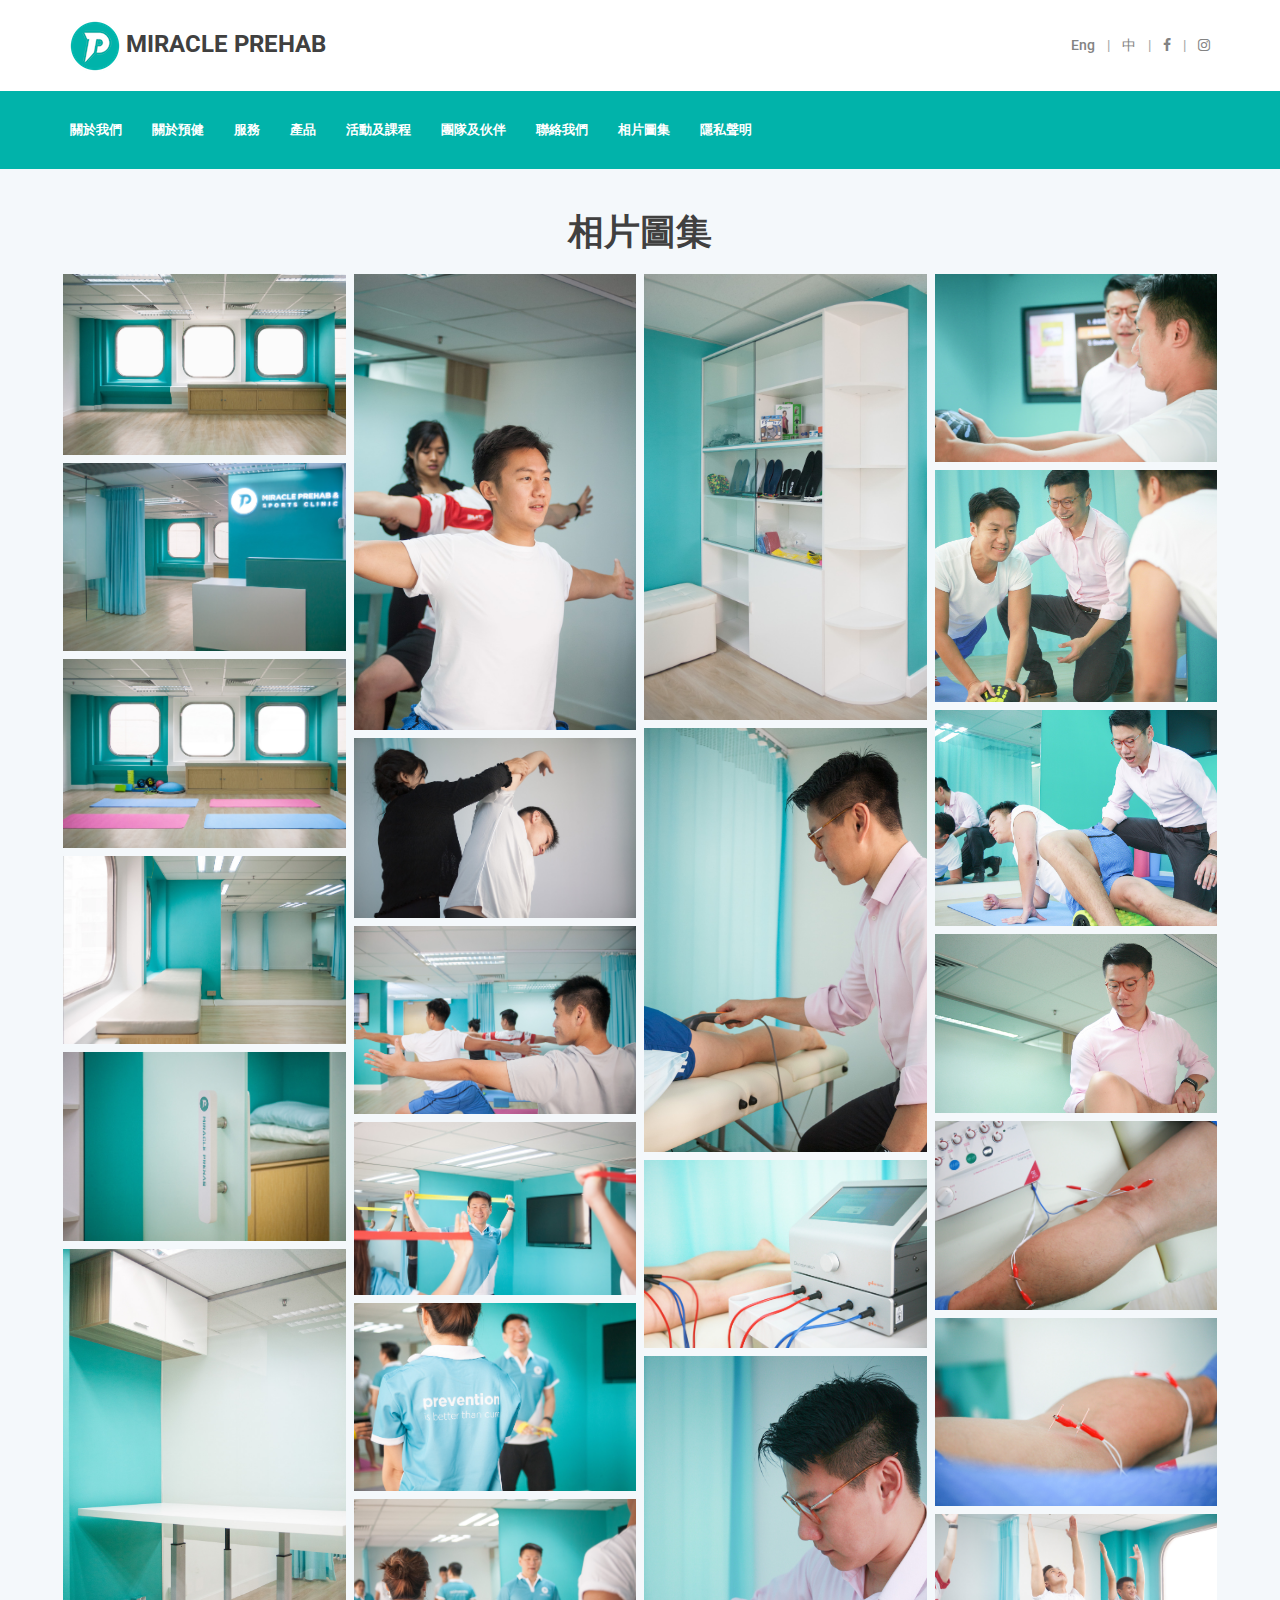
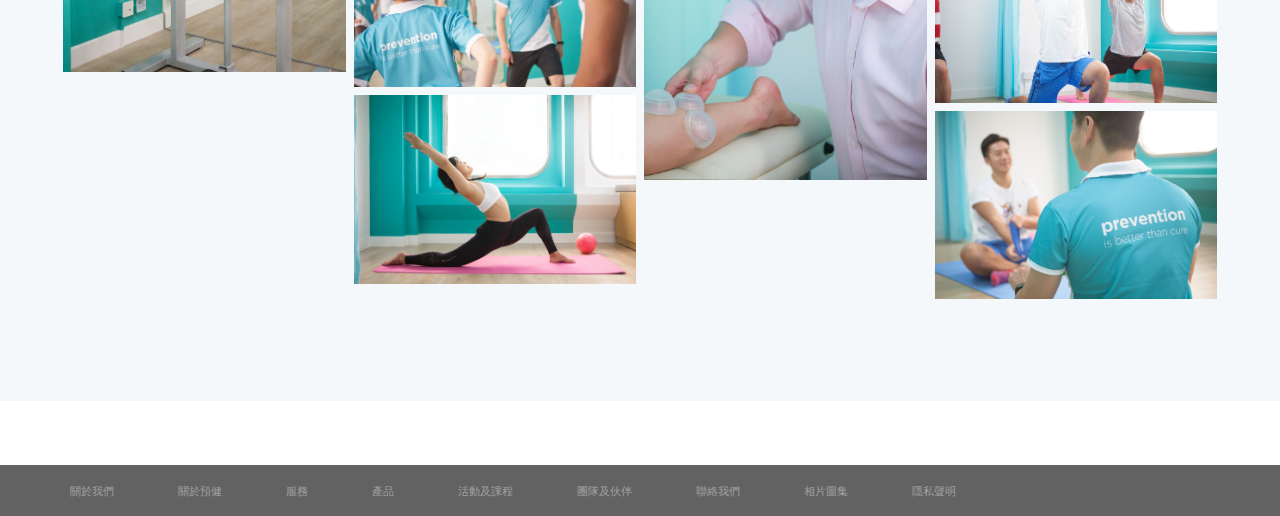
==== gallery_ch.html @ 05ab6ad6 "commit" ====
<!DOCTYPE html>
<html lang="en">
<head>
<title>Miracle Prehab</title>
<meta charset="utf-8">
<meta http-equiv="X-UA-Compatible" content="IE=edge">
<meta name="description" content="Health medical template project">
<meta name="viewport" content="width=device-width, initial-scale=1">
<link rel="stylesheet" type="text/css" href="styles/bootstrap4/bootstrap.min.css">
<link href="plugins/font-awesome-4.7.0/css/font-awesome.min.css" rel="stylesheet" type="text/css">
<link rel="stylesheet" type="text/css" href="plugins/OwlCarousel2-2.2.1/owl.carousel.css">
<link rel="stylesheet" type="text/css" href="plugins/OwlCarousel2-2.2.1/owl.theme.default.css">
<link rel="stylesheet" type="text/css" href="plugins/OwlCarousel2-2.2.1/animate.css">
<link rel="stylesheet" type="text/css" href="styles/gallery_styles.css?v=1">
<link rel="stylesheet" type="text/css" href="styles/responsive.css">
<style>

.gallery-row {
  display: -ms-flexbox; /* IE10 */
  display: flex;
  -ms-flex-wrap: wrap; /* IE10 */
  flex-wrap: wrap;
  padding: 0 4px;
}

/* Create four equal columns that sits next to each other */
.column {
  -ms-flex: 25%; /* IE10 */
  flex: 25%;
  max-width: 25%;
  padding: 0 4px;
}

.column img {
  margin-top: 8px;
  vertical-align: middle;
  width: 100%;
}

/* Responsive layout - makes a two column-layout instead of four columns */
@media screen and (max-width: 800px) {
  .column {
    -ms-flex: 50%;
    flex: 50%;
    max-width: 50%;
  }
}

/* Responsive layout - makes the two columns stack on top of each other instead of next to each other */
@media screen and (max-width: 600px) {
  .column {
    -ms-flex: 100%;
    flex: 100%;
    max-width: 100%;
  }
}
</style>
</head>
<body>

<div class="super_container">

    <!-- Menu -->

    <div class="menu trans_500">
        <div class="menu_content d-flex flex-column align-items-center justify-content-center text-center">
            <div class="menu_close_container"><div class="menu_close"></div></div>
            <!-- <form action="#" class="menu_search_form">
                <input type="text" class="menu_search_input" placeholder="Search" required="required">
                <button class="menu_search_button"><i class="fa fa-search" aria-hidden="true"></i></button>
            </form> -->
            <ul>
                <li class="menu_item"><a href="index_ch.html#aboutus">關於我們</a></li>
                <li class="menu_item"><a href="index_ch.html#aboutprehab">關於預健</a></li>
                <li class="menu_item"><a href="index_ch.html#services">服務</a></li>
                <li class="menu_item"><a href="index_ch.html#products">產品</a></li>
                <li class="menu_item"><a href="index_ch.html#activities">活動及課程</a></li>
                <li class="menu_item"><a href="index_ch.html#professional">團隊及伙伴</a></li>
                <li class="menu_item"><a href="index_ch.html#contactus">聯絡我們</a></li>
                <li class="menu_item"><a href="#">相片圖集</a></li>
                <li class="menu_item"><a href="privacy_ch.html">隱私聲明</a></li>
                <li class="menu_item"><a href="index_en.html">Eng</a> ｜ <a href="index_ch.html">中</a></li>
            </ul>
        </div>
        <div class="menu_social">
            <ul>
                <li><a href="#"><i class="fa fa-facebook" aria-hidden="true" style="font-size:32px"></i></a></li>
                <li><a href="#"><i class="fa fa-instagram" aria-hidden="true" style="font-size:32px"></i></a></li>
            </ul>
        </div>
    </div>
    
    <!-- Home -->

    <div class="home" id="aboutus">
        <!-- Header -->
        <header class="header" id="header">
            <div>
                <div class="header_top">
                    <div class="container">
                        <div class="row">
                            <div class="col">
                                <div class="header_top_content d-flex flex-row align-items-center justify-content-start">
                                    <div class="logo">
                                        <a href="#"><img src="images/fb_logo_100.png"> Miracle Prehab</a>   
                                    </div>
                                    <div class="header_top_extra d-flex flex-row align-items-center justify-content-start ml-auto">
                                        <div class="header_top_nav">
                                            <ul class="d-flex flex-row align-items-center justify-content-start">
                                                <li><a href="index_en.html">Eng</a></li>
                                                <li><a href="index_ch.html">中</a></li>
                                                <li><a href="https://www.facebook.com/miracleprehab/"><i class="fa fa-facebook" aria-hidden="true"></i></a></li>
                                                <li><a href="https://instagram.com/prehabmiracle"><i class="fa fa-instagram" aria-hidden="true"></i></a></li>
                                            </ul>
                                        </div>
                                    </div>
                                    <div class="hamburger ml-auto"><i class="fa fa-bars" aria-hidden="true"></i></div>
                                </div>
                            </div>
                        </div>
                    </div>
                </div>
                <div class="header_nav" id="header_nav_pin">
                    <div class="header_nav_inner">
                        <div class="header_nav_container">
                            <div class="container">
                                <div class="row">
                                    <div class="col">
                                        <div class="header_nav_content d-flex flex-row align-items-center justify-content-start">
                                            <nav class="main_nav">
                                                <ul class="d-flex flex-row align-items-center justify-content-start">
                                                    <!-- <li class="active"><a href="index.html">Home</a></li> -->
                                                    <li><a href="index_ch.html#aboutus">關於我們</a></li>
                                                    <li><a href="index_ch.html#aboutprehab">關於預健</a></li>
                                                    <li><a href="index_ch.html#services">服務</a></li>
                                                    <li><a href="index_ch.html#products">產品</a></li>
                                                    <li><a href="index_ch.html#activities">活動及課程</a></li>
                                                    <li><a href="index_ch.html#professional">團隊及伙伴</a></li>
                                                    <li><a href="index_ch.html#contactus">聯絡我們</a></li>
                                                    <li><a href="#">相片圖集</a></li>
                                                    <li><a href="privacy_ch.html">隱私聲明</a></li>
                                                </ul>
                                            </nav>
                                        </div>
                                    </div>
                                </div>
                            </div>
                        </div>
                    </div>
                </div>  
            </div>
        </header>

    </div>


    <div class="services" id="aboutprehab">
        <div class="container">
            <div class="row" >
                <div class="col text-center">
                    <div class="section_title" style="padding-bottom:20px">相片圖集</div>
                </div>
                <!-- Photo Grid -->
                <div class="gallery-row"> 
                  <div class="column">
                    <a href="gallery/IMG_9003.jpg"><img src="gallery/IMG_9003.jpg" style="width:100%"></a>
                    <a href="gallery/IMG_9020-2.jpg"><img src="gallery/IMG_9020-2.jpg" style="width:100%"></a>
                    <a href="gallery/IMG_9047.jpg"><img src="gallery/IMG_9047.jpg" style="width:100%"></a>
                    <a href="gallery/IMG_9049.jpg"><img src="gallery/IMG_9049.jpg" style="width:100%"></a>
                    <a href="gallery/IMG_9056.jpg"><img src="gallery/IMG_9056.jpg" style="width:100%"></a>
                    <a href="gallery/IMG_9066.jpg"><img src="gallery/IMG_9066.jpg" style="width:100%"></a>
                  </div>
                  <div class="column">
                    <a href="gallery/IMG_9289.jpg"><img src="gallery/IMG_9289.jpg" style="width:100%"></a>
                    <a href="gallery/IMG_9294.jpg"><img src="gallery/IMG_9294.jpg" style="width:100%"></a>
                    <a href="gallery/IMG_9312.jpg"><img src="gallery/IMG_9312.jpg" style="width:100%"></a>
                    <a href="gallery/IMG_9358.jpg"><img src="gallery/IMG_9358.jpg" style="width:100%"></a>
                    <a href="gallery/IMG_9380.jpg"><img src="gallery/IMG_9380.jpg" style="width:100%"></a>
                    <a href="gallery/IMG_9408.jpg"><img src="gallery/IMG_9408.jpg" style="width:100%"></a>
                    <a href="gallery/IMG_9434.jpg"><img src="gallery/IMG_9434.jpg" style="width:100%"></a>
                  </div>  
                  <div class="column">
                    <a href="gallery/IMG_9462.jpg"><img src="gallery/IMG_9462.jpg" style="width:100%"></a>
                    <a href="gallery/IMG_9470.jpg"><img src="gallery/IMG_9470.jpg" style="width:100%"></a>
                    <a href="gallery/IMG_9478.jpg"><img src="gallery/IMG_9478.jpg" style="width:100%"></a>
                    <a href="gallery/IMG_9485.jpg"><img src="gallery/IMG_9485.jpg" style="width:100%"></a>
                  </div>
                  <div class="column">
                    <a href="gallery/IMG_9532.jpg"><img src="gallery/IMG_9532.jpg" style="width:100%"></a>
                    <a href="gallery/IMG_9551.jpg"><img src="gallery/IMG_9551.jpg" style="width:100%"></a>
                    <a href="gallery/IMG_9561.jpg"><img src="gallery/IMG_9561.jpg" style="width:100%"></a>
                    <a href="gallery/IMG_9588.jpg"><img src="gallery/IMG_9588.jpg" style="width:100%"></a>
                    <a href="gallery/IMG_9514.jpg"><img src="gallery/IMG_9514.jpg" style="width:100%"></a>
                    <a href="gallery/IMG_9519.jpg"><img src="gallery/IMG_9519.jpg" style="width:100%"></a>
                    <a href="gallery/IMG_9280-2.jpg"><img src="gallery/IMG_9280-2.jpg" style="width:100%"></a>
                    <a href="gallery/IMG_9425.jpg"><img src="gallery/IMG_9425.jpg" style="width:100%"></a>
                  </div>
                </div>
            </div>
        </div>
    </div>
   

    <!-- Footer -->

    <footer class="footer" id="contactus">

        <div class="footer_bar">
            <div class="container">
                <div class="row">
                    <div class="col">
                        <div class="footer_bar_content d-flex flex-sm-row flex-column align-items-lg-center align-items-start justify-content-start">
                            <nav class="footer_nav">
                                <ul class="d-flex flex-lg-row flex-column align-items-lg-center align-items-start justify-content-start">
                                    <li><a href="index_ch.html#aboutus">關於我們</a></li>
                                    <li><a href="index_ch.html#aboutprehab">關於預健</a></li>
                                    <li><a href="index_ch.html#services">服務</a></li>
                                    <li><a href="index_ch.html#products">產品</a></li>
                                    <li><a href="index_ch.html#activities">活動及課程</a></li>
                                    <li><a href="index_ch.html#professional">團隊及伙伴</a></li>
                                    <li><a href="index_ch.html#contactus">聯絡我們</a></li>
                                    <li><a href="#">相片圖集</a></li>
                                    <li><a href="privacy_ch.html">隱私聲明</a></li>
                                </ul>
                            </nav>
                        </div>
                    </div>
                </div>
            </div>
        </div>
    </footer>

</div>

<script src="js/jquery-3.3.1.min.js"></script>
<script src="styles/bootstrap4/popper.js"></script>
<script src="styles/bootstrap4/bootstrap.min.js"></script>
<script src="plugins/OwlCarousel2-2.2.1/owl.carousel.js"></script>
<script src="plugins/easing/easing.js"></script>
<script src="plugins/parallax-js-master/parallax.min.js"></script>
<script src="js/custom.js"></script>
</body>
</html>
---- styles/gallery_styles.css ----
@charset "utf-8";
/* CSS Document */

/******************************

[Table of Contents]

1. Fonts
2. Body and some general stuff
3. Header
4. Menu
5. Home
6. Info Boxes
7. Call To Action
8. Services
9. Departments
10. FAQ
11. Latest News
12. Footer


******************************/

/***********
1. Fonts
***********/

@import url('https://fonts.googleapis.com/css?family=Roboto:300,300i,400,400i,500,500i,600,600i,700,700i,800,900');

/*********************************
2. Body and some general stuff
*********************************/

*
{
	margin: 0;
	padding: 0;
	-webkit-font-smoothing: antialiased;
	-webkit-text-shadow: rgba(0,0,0,.01) 0 0 1px;
	text-shadow: rgba(0,0,0,.01) 0 0 1px;
}
body
{
	font-family: 'Roboto', sans-serif;
	font-size: 14px;
	font-weight: 400;
	background: #FFFFFF;
	color: #a5a5a5;
}
div
{
	display: block;
/*	position: relative;*/
	-webkit-box-sizing: border-box;
    -moz-box-sizing: border-box;
    box-sizing: border-box;
}
ul
{
	list-style: none;
	margin-bottom: 0px;
}
p
{
	font-family: 'Roboto', sans-serif;
	font-size: 14px;
	line-height: 2;
	font-weight: 400;
	color: #929191;
	-webkit-font-smoothing: antialiased;
	-webkit-text-shadow: rgba(0,0,0,.01) 0 0 1px;
	text-shadow: rgba(0,0,0,.01) 0 0 1px;
}
p a
{
	display: inline;
	position: relative;
	color: inherit;
	border-bottom: solid 1px #ffa07f;
	-webkit-transition: all 200ms ease;
	-moz-transition: all 200ms ease;
	-ms-transition: all 200ms ease;
	-o-transition: all 200ms ease;
	transition: all 200ms ease;
}
p:last-of-type
{
	margin-bottom: 0;
}
a, a:hover, a:visited, a:active, a:link
{
	text-decoration: none;
	-webkit-font-smoothing: antialiased;
	-webkit-text-shadow: rgba(0,0,0,.01) 0 0 1px;
	text-shadow: rgba(0,0,0,.01) 0 0 1px;
}
p a:active
{
	position: relative;
	color: #FF6347;
}
p a:hover
{
	color: #FFFFFF;
	background: #ffa07f;
}
p a:hover::after
{
	opacity: 0.2;
}
::selection
{
	background: #01b3aa;
	color: #FFFFFF;
}
p::selection
{
	
}
h1{font-size: 48px;}
h2{font-size: 36px;}
h3{font-size: 24px;}
h4{font-size: 18px;}
h5{font-size: 14px;}
h1, h2, h3, h4, h5, h6
{
	font-family: 'Roboto', sans-serif;
	-webkit-font-smoothing: antialiased;
	-webkit-text-shadow: rgba(0,0,0,.01) 0 0 1px;
	text-shadow: rgba(0,0,0,.01) 0 0 1px;
}
h1::selection, 
h2::selection, 
h3::selection, 
h4::selection, 
h5::selection, 
h6::selection
{
	
}
.form-control
{
	color: #db5246;
}
section
{
	display: block;
	position: relative;
	box-sizing: border-box;
}
.clear
{
	clear: both;
}
.clearfix::before, .clearfix::after
{
	content: "";
	display: table;
}
.clearfix::after
{
	clear: both;
}
.clearfix
{
	zoom: 1;
}
.float_left
{
	float: left;
}
.float_right
{
	float: right;
}
.trans_200
{
	-webkit-transition: all 200ms ease;
	-moz-transition: all 200ms ease;
	-ms-transition: all 200ms ease;
	-o-transition: all 200ms ease;
	transition: all 200ms ease;
}
.trans_300
{
	-webkit-transition: all 300ms ease;
	-moz-transition: all 300ms ease;
	-ms-transition: all 300ms ease;
	-o-transition: all 300ms ease;
	transition: all 300ms ease;
}
.trans_400
{
	-webkit-transition: all 400ms ease;
	-moz-transition: all 400ms ease;
	-ms-transition: all 400ms ease;
	-o-transition: all 400ms ease;
	transition: all 400ms ease;
}
.trans_500
{
	-webkit-transition: all 500ms ease;
	-moz-transition: all 500ms ease;
	-ms-transition: all 500ms ease;
	-o-transition: all 500ms ease;
	transition: all 500ms ease;
}
.fill_height
{
	height: 100%;
}
.super_container
{
	width: 100%;
	overflow: hidden;
}
.prlx_parent
{
	overflow: hidden;
}
.prlx
{
	height: 130% !important;
}
.parallax-window
{
    min-height: 400px;
    background: transparent;
}
.parallax_background
{
	position: absolute;
	top: 0;
	left: 0;
	width: 100%;
	height: 100%;
}
.background_image
{
	position: absolute;
	top: 0;
	left: 0;
	width: 100%;
	height: 100%;
	background-repeat: no-repeat;
	background-size: cover;
	background-position: center center;
}
.nopadding
{
	padding: 0px !important;
}
.button
{
	width: 137px;
	height: 54px;
	background: #01b3aa;
	overflow: hidden;
}
.button a
{
	display: block;
	position: relative;
	width: 100%;
	height: 100%;
	text-align: center;
}
.button a span
{
	font-size: 11px;
	font-weight: 500;
	color: #FFFFFF;
	line-height: 54px;
	letter-spacing: 0.2em;
	text-transform: uppercase;
	white-space: nowrap;
	-webkit-transition: all 400ms ease;
	-moz-transition: all 400ms ease;
	-ms-transition: all 400ms ease;
	-o-transition: all 400ms ease;
	transition: all 400ms ease;
}
.button a span:first-child
{
	position: absolute;
	top: 50%;
	left: 50%;
	-webkit-transform: translate(-50%, -50%);
	-moz-transform: translate(-50%, -50%);
	-ms-transform: translate(-50%, -50%);
	-o-transform: translate(-50%, -50%);
	transform: translate(-50%, -50%);
}
.button a span:last-child
{
	position: absolute;
	left: 50%;
	-webkit-transform: translateX(-50%);
	-moz-transform: translateX(-50%);
	-ms-transform: translateX(-50%);
	-o-transform: translateX(-50%);
	transform: translateX(-50%);
	top: 100%;
	font-size: 9px;
	opacity: 0;
}
.button:hover a span:first-child
{
	top: -10%;
	font-size: 9px;
	opacity: 0;
}
.button:hover a span:last-child
{
	top: 50%;
	-webkit-transform: translate(-50%, -50%);
	-moz-transform: translate(-50%, -50%);
	-ms-transform: translate(-50%, -50%);
	-o-transform: translate(-50%, -50%);
	transform: translate(-50%, -50%);
	font-size: 11px;
	opacity: 1;
}
.section_title
{
	font-size: 36px;
	font-weight: 600;
	color: #404040;
	line-height: 0.75;
}
.section_subtitle
{
	font-size: 18px;
	font-weight: 600;
	color: #838383;
	/*line-height: 0.75;*/
	/*letter-spacing: 0.2em;*/
	/*text-transform: uppercase;*/
	margin-top: 23px;
}

/*********************************
3. Header
*********************************/

.header
{
	position: absolute;
	top: 0;
	left: 0;
	width: 100%;
	background: #FFFFFF;
	z-index: 100;
}
.header.scrolled
{
	position: fixed;
	top: -91px;
	left: 0;
}
.header_top
{
	width: 100%;
	z-index: 2;
}
.header_top_content
{
	height: 91px;
	-webkit-transition: all 200ms ease;
	-moz-transition: all 200ms ease;
	-ms-transition: all 200ms ease;
	-o-transition: all 200ms ease;
	transition: all 200ms ease;
}
.logo a
{
	line-height: 0.75;
	color: #404040;
	font-size: 24px;
	font-weight: 700;
	text-transform: uppercase;
}
.logo a span
{
	position: relative;
	font-size: 36px;
	color: #01b3aa;
	line-height: 0.75;
	vertical-align: text-top;
}
.header_top_nav ul li
{
	position: relative;
}
.header_top_nav ul li:not(:last-child)::after
{
	content: '|';
	margin-left: 12px;
	margin-right: 12px;
}
.header_top_nav ul li a
{
	font-size: 14px;
	font-weight: 500;
	color: #838383;
	-webkit-transition: all 200ms ease;
	-moz-transition: all 200ms ease;
	-ms-transition: all 200ms ease;
	-o-transition: all 200ms ease;
	transition: all 200ms ease;
}
.header_top_nav ul li a:hover
{
	color: #01b3aa;
}
.header_top_phone
{
	margin-left: 44px;
}
.header_top_phone i
{
	font-size: 22px;
	color: #01b3aa;
	vertical-align: middle;
	transform: translateY(-1px);
}
.header_top_phone span
{
	font-size: 16px;
	font-weight: 600;
	color: #404040;
	margin-left: 3px;
	vertical-align: middle;
}
.hamburger
{
	display: none;
	cursor: pointer;
}
.hamburger i
{
	font-size: 18px;
	color: #4c4c4c;
	-webkit-transition: all 200ms ease;
	-moz-transition: all 200ms ease;
	-ms-transition: all 200ms ease;
	-o-transition: all 200ms ease;
	transition: all 200ms ease;
}
.hamburger i:hover
{
	color: #329fec;
}
.header_nav
{
	z-index: 2;
}
.header_nav_inner
{
	width: 100%;
}
.header_nav_container
{
	z-index: 1;
	background: #01b3aa; /*01b3aa;*/
}
.header_nav_content
{
	height: 78px;
}
.main_nav
{
	height: 100%;
}
.main_nav ul
{
	height: 100%;
}
.main_nav ul li
{
	position: relative;
}
.main_nav ul li:not(:last-child)
{
	margin-right: 30px;
}
.main_nav ul li a
{
	display: block;
	position: relative;
	height: 100%;
	font-size: 13px;
	font-weight: 600;
	color: #FFFFFF;
	z-index: 1;
	text-transform: uppercase;
	-webkit-transition: all 200ms ease;
	-moz-transition: all 200ms ease;
	-ms-transition: all 200ms ease;
	-o-transition: all 200ms ease;
	transition: all 200ms ease;
}
.main_nav ul li a:hover,
.main_nav ul li.active a
{
	color: rgba(255,255,255,0.75);
}
.search_content
{
	height: 60px;
}
.search_container_form
{
	position: relative;
	width: 337px;
}
.search_container_input
{
	width: 100%;
	height: 37px;
	border: none;
	outline: none;
	padding-left: 20px;
}
.search_container_input::-webkit-input-placeholder
{
	font-size: 12px !important;
	font-weight: 400 !important;
	font-style: italic;
	color: #ababab !important;
}
.search_container_input:-moz-placeholder
{
	font-size: 12px !important;
	font-weight: 400 !important;
	font-style: italic;
	color: #ababab !important;
}
.search_container_input::-moz-placeholder
{
	font-size: 12px !important;
	font-weight: 400 !important;
	font-style: italic;
	color: #ababab !important;
} 
.search_container_input:-ms-input-placeholder
{ 
	font-size: 12px !important;
	font-weight: 400 !important;
	font-style: italic;
	color: #ababab !important;
}
.search_container_input::input-placeholder
{
	font-size: 12px !important;
	font-weight: 400 !important;
	font-style: italic;
	color: #ababab !important;
}
.search_container_button
{
	position: absolute;
	top: 0;
	right: 0;
	width: 37px;
	height: 37px;
	border: none;
	outline: none;
	cursor: pointer;
	background: #FFFFFF;
}
.header_search
{
	display: inline-block;
	vertical-align: middle;
	padding: 10px;
	cursor: pointer;
}
.header_search i
{
	color: #4c4c4c;
	-webkit-transition: all 200ms ease;
	-moz-transition: all 200ms ease;
	-ms-transition: all 200ms ease;
	-o-transition: all 200ms ease;
	transition: all 200ms ease;
}
.header_search:hover i
{
	color: #329fec;
}

/*********************************
4. Menu
*********************************/

.menu
{
	position: fixed;
	width: 100vw;
	height: 100vh;
	background-color: #01b3aa;
	z-index: 101;
	opacity: 0;
	visibility: hidden;
}
.menu.active
{
	opacity: 0.98;
	visibility: visible;
}
.menu_content
{
	width: 100%;
	height: 100%;
}
.menu_content ul
{
	margin-top: 40px;
}
.menu_item
{
	position: relative;
	margin-bottom: 3px;
}
.menu_item:last-child
{
	margin-bottom: 0px;
}
.menu_item a
{
	display: inline-block;
	position: relative;
	font-size: 36px;
	color: #FFFFFF;
	font-weight: 600;
}
.menu_item a::after
{
	display: block;
	position: absolute;
	/*top: 52%;*/
	left: 0;
	width: 0;
	height: 4px;
	background: #FFFFFF;
	letter-spacing: 2px;
	content: '';
	z-index: 10;
	pointer-events: none;
	-webkit-transition: all 200ms ease;
	-moz-transition: all 200ms ease;
	-ms-transition: all 200ms ease;
	-o-transition: all 200ms ease;
	transition: all 400ms ease;
}
.menu_item:hover a::after
{
	width: 100%;
}
.menu_close_container
{
	position: absolute;
	top: 94px;
	right: 122px;
	width: 21px;
	height: 21px;
	cursor: pointer;
	-webkit-transform: rotate(45deg);
	-moz-transform: rotate(45deg);
	-ms-transform: rotate(45deg);
	-o-transform: rotate(45deg);
	transform: rotate(45deg);
}
.menu_close
{
	top: 9px;
	width: 21px;
	height: 3px;
	background: #FFFFFF;
	-webkit-transition: all 200ms ease;
	-moz-transition: all 200ms ease;
	-ms-transition: all 200ms ease;
	-o-transition: all 200ms ease;
	transition: all 200ms ease;
}
.menu_close::after
{
	display: block;
	position: absolute;
	top: -9px;
	left: 9px;
	content: '';
	width: 3px;
	height: 21px;
	background: #FFFFFF;
	-webkit-transition: all 200ms ease;
	-moz-transition: all 200ms ease;
	-ms-transition: all 200ms ease;
	-o-transition: all 200ms ease;
	transition: all 200ms ease;
}
.menu_close_container:hover .menu_close,
.menu_close_container:hover .menu_close::after
{
	background: rgba(255,255,255,0.7);
}
.menu_search_form
{
	position: relative;
	width: 300px;
}
.menu_search_input
{
	width: 100%;
	height: 40px;
	background: rgba(255,255,255,0.9);
	border: none;
	outline: none;
	padding-left: 20px;
}
.menu_search_input::-webkit-input-placeholder
{
	font-size: 12px !important;
	font-weight: 400 !important;
	font-style: italic;
	color: #ababab !important;
}
.menu_search_input:-moz-placeholder
{
	font-size: 12px !important;
	font-weight: 400 !important;
	font-style: italic;
	color: #ababab !important;
}
.menu_search_input::-moz-placeholder
{
	font-size: 12px !important;
	font-weight: 400 !important;
	font-style: italic;
	color: #ababab !important;
} 
.menu_search_input:-ms-input-placeholder
{ 
	font-size: 12px !important;
	font-weight: 400 !important;
	font-style: italic;
	color: #ababab !important;
}
.menu_search_input::input-placeholder
{
	font-size: 12px !important;
	font-weight: 400 !important;
	font-style: italic;
	color: #ababab !important;
}
.menu_search_button
{
	position: absolute;
	top: 0;
	right: 0;
	width: 40px;
	height: 40px;
	background: transparent;
	border: none;
	outline: none;
}
.menu_social
{
	position: absolute;
	left: 50%;
	-webkit-transform: translateX(-50%);
	-moz-transform: translateX(-50%);
	-ms-transform: translateX(-50%);
	-o-transform: translateX(-50%);
	transform: translateX(-50%);
	bottom: 15px;
}
.menu_social ul
{
	display: inline-block;
	margin-left: 25px;
	white-space: nowrap;
}
.menu_social ul li
{
	display: inline-block;
}
.menu_social ul li:not(:last-child)
{
	margin-right: 15px;
}
.menu_social ul li a i
{
	color: rgba(255,255,255,0.7);
	-webkit-transition: all 200ms ease;
	-moz-transition: all 200ms ease;
	-ms-transition: all 200ms ease;
	-o-transition: all 200ms ease;
	transition: all 200ms ease;
	padding: 5px;
}
.menu_social ul li a i:hover
{
	color: rgba(255,255,255,1);
}

/*********************************
5. Home
*********************************/

.home
{
	width: 100%;
	height: 120px;

}
.home_container
{
	position: absolute;
	top: 30%;
	left: 0;
	width: 100%;
	padding-bottom:50px;
}
.home_content
{

}
.home_title
{
	font-size: 60px;
	font-weight: 600;
	color: #FFFFFF;
	max-width: 570px;
	line-height: 1.2;
}
/*.home_text
{
	font-size: 16px;
	font-weight: 600;
	color: #FFFFFF;
	line-height: 1.875;
	max-width: 480px;
	margin-top: 25px;
}*/

.home_text {
font-size: 16px;
font-weight: 600;
color: #FFFFFF;
line-height: 1.875;
max-width: 480px;
background-color: #aaa;
margin-top: 15px;
opacity: 0.8;
padding: 10px;
}

.home_button
{
	margin-top: 36px;
}

/*********************************
6. Info Boxes
*********************************/

.info
{
	width: 100%;
	background: #FFFFFF;
	padding-top: 100px;
	padding-bottom: 100px;
}
.info_box
{
	width: 100%;
	background: #f4f8fb;
}
.info_image
{
	width: 100%;
}
.info_image img
{
	max-width: 100%;
}
.info_content
{
	padding-left: 38px;
	padding-top: 46px;
	padding-right: 20px;
	padding-bottom: 31px;
}
.info_title
{
	font-size: 20px;
	font-weight: 600;
	color: #404040;
}
.info_text
{
	font-size: 14px;
	font-weight: 500;
	color: #838383;
	line-height: 1.95;
	margin-top: 14px;
}
.info_button
{
	margin-top: 26px;
}
.info_form_container
{
	width: 100%;
	background: #e5ecf1;
	height: 100%;
	padding-left: 43px;
	padding-top: 50px;
}
.info_form_title
{
	font-size: 24px;
	font-weight: 600;
	color: #404040;
	line-height: 1.2;
}
.info_form
{
	width: 100%;
	padding-right: 44px;
	margin-top: 43px;
}
.info_form select
{
	margin-bottom: 26px;
}
.info_form input:not(:last-child)
{
	margin-bottom: 23px;
}
.info_input
{
	display: block;
	position: relative;
	width: 100%;
	height: 47px;
	background: #FFFFFF;
	padding-left: 20px;
	border: none;
	outline: none;
}
.info_input::-webkit-input-placeholder
{
	font-size: 12px !important;
	font-weight: 500 !important;
	font-style: italic;
	color: #828282 !important;
}
.info_input:-moz-placeholder
{
	font-size: 12px !important;
	font-weight: 500 !important;
	font-style: italic;
	color: #828282 !important;
}
.info_input::-moz-placeholder
{
	font-size: 12px !important;
	font-weight: 500 !important;
	font-style: italic;
	color: #828282 !important;
} 
.info_input:-ms-input-placeholder
{ 
	font-size: 12px !important;
	font-weight: 500 !important;
	font-style: italic;
	color: #828282 !important;
}
.info_input::input-placeholder
{
	font-size: 12px !important;
	font-weight: 500 !important;
	font-style: italic;
	color: #828282 !important;
}
.info_select
{
	display: block;
	position: relative;
	-webkit-appearance: none;
    -moz-appearance: none;
    -ms-appearance: none;
    -o-appearance: none;
    appearance: none;
    -webkit-box-shadow: 0px 0px 0px rgba(0, 0, 0, 0);
    -webkit-user-select: none;
    background-image: url(../images/down.png);
    background-position: center right;
    background-repeat: no-repeat;
    border: none;
    outline: none;
    font-size: 12px !important;
	font-weight: 500 !important;
	font-style: italic;
	color: #828282 !important;
    cursor: pointer;
}
.info_form_button
{
	width: 100%;
	height: 54px;
	background: #01b3aa;
	border: none;
	outline: none;
	color: #FFFFFF;
	text-transform: uppercase;
	font-size: 11px;
	font-weight: 600;
	letter-spacing: 0.2em;
	margin-top: 4px;
	cursor: pointer;
}

/*********************************
7. Call To Action
*********************************/

.cta
{
	width: 100%;
	padding-top: 97px;
	padding-bottom: 74px;
}
.cta_content
{
	width: 100%;
}
.cta_title
{
	font-size: 30px;
	font-weight: 600;
	color: #FFFFFF;
	line-height: 1.2;
}
.cta_subtitle
{
	font-size: 18px;
	font-weight: 500;
	color: rgba(255,255,255,0.76);
	line-height: 1.5;
	margin-top: 14px;
}
.cta_button
{
	width: 141px;
	margin-top: 7px;
}

/*********************************
8. Services
*********************************/

.services
{
	width: 100%;
	background: #f4f8fb;
	padding-top: 99px;
	padding-bottom: 102px;
}
.icon_boxes_row
{
	margin-top: 50px;
}
.icon_box
{
	margin-bottom: 35px;
}
.icon_box_icon
{
	width: 49px;
	height: 49px;
}
.icon_box_icon img
{
	max-width: 100%;
}
.icon_box_title
{
	font-size: 20px;
	font-weight: 600;
	color: #404040;
	padding-left: 25px;
}
.icon_box_text
{
	font-size: 14px;
	font-weight: 500;
	color: #838383;
	line-height: 2.14;
	margin-top: 21px;
}
.services_button
{
	margin-top: 4px;
}

/*********************************
9. Departments
*********************************/

.departments
{
	width: 100%;
	background: #FFFFFF;
	padding-top: 99px;
	padding-bottom: 52px;
}
.dept_row
{
	margin-top: 100px;
}
.owl-carousel .owl-stage-outer
{
	overflow: visible;
}
.dept_slider_container
{
	overflow: hidden;
    width: calc(100% + 60px);
    left: -30px;
    padding-bottom: 50px;
    padding-left: 30px;
    padding-right: 30px;
}
.dept_item
{
	background: #FFFFFF;
	-webkit-transition: all 200ms ease;
	-moz-transition: all 200ms ease;
	-ms-transition: all 200ms ease;
	-o-transition: all 200ms ease;
	transition: all 200ms ease;
}
.dept_item:hover
{
	box-shadow: 0px 20px 46px rgba(0,0,0,0.1);
	background: #f4f8fb;
}
.dept_image::after
{
	display: block;
	position: absolute;
	top: 0;
	left: 0;
	width: 100%;
	height: 100%;
	content: '';
	background: rgba(0,0,0,0);
	-webkit-transition: all 200ms ease;
	-moz-transition: all 200ms ease;
	-ms-transition: all 200ms ease;
	-o-transition: all 200ms ease;
	transition: all 200ms ease;
}
.dept_item:hover .dept_image::after
{
	background: rgba(0,0,0,0.49);
}
.dept_content
{
	padding-left: 2px;
	padding-top: 21px;
	padding-bottom: 23px;
}
.dept_content::after
{
	display: block;
	position: absolute;
	left: 0;
	bottom: 0;
	width: 100%;
	height: 4px;
	background: #01b3aa;
	content: '';
}
.dept_title
{
	font-size: 20px;
	font-weight: 600;
	color: #404040;
}
.dept_link
{
	margin-top: 4px;
}
.dept_link a
{
	font-size: 12px;
	font-weight: 500;
	color: #838383;
	-webkit-transition: all 200ms ease;
	-moz-transition: all 200ms ease;
	-ms-transition: all 200ms ease;
	-o-transition: all 200ms ease;
	transition: all 200ms ease;
}
.dept_link a:hover
{
	color: #01b3aa;
}
.dept_slider_nav
{
	position: absolute;
	top: calc(50% - 25px);
	-webkit-transform: translateY(-50%);
	-moz-transform: translateY(-50%);
	-ms-transform: translateY(-50%);
	-o-transform: translateY(-50%);
	transform: translateY(-50%);
	right: -106px;
	width: 42px;
	height: 42px;
	background: #01b3aa;
	text-align: center;
	cursor: pointer;
}
.dept_slider_nav i
{
	font-size: 16px;
	color: #FFFFFF;
	line-height: 42px;
}

/*********************************
10. FAQ
*********************************/

.stuff
{
	width: 100%;
	background: #f4f8fb;
	padding-top: 99px;
	padding-bottom: 104px;
}
.faq_title
{
	font-size: 30px;
	font-weight: 600;
	color: #404040;
	/*line-height: 0.75;*/
}
.faq_subtitle
{
	font-size: 18px;
	font-weight: 600;
	color: #838383;
/*	text-transform: uppercase;
	letter-spacing: 0.2em;
	line-height: 0.75;*/
	margin-top: 23px;
}
.elements_accordions_tabs
{
	margin-top: 115px;
}
.elements_accordions
{
	width: 100%;
}
.accordions_tabs
{
	width: 100%;
	background: #FFFFFF;
	margin-top: 100px;
}
.accordions
{
	margin-top: 50px;
}
.accordion_container:not(:last-child)
{
	margin-bottom: 14px;
}
.accordion
{
	height: 49px;
	width: 100%;
	background: #FFFFFF;
	padding-left: 70px;
	cursor: pointer;
	color: #404040;
	font-size: 14px;
	font-weight: 600;
	-webkit-transition: all 200ms ease;
	-moz-transition: all 200ms ease;
	-ms-transition: all 200ms ease;
	-o-transition: all 200ms ease;
	transition: all 200ms ease;
}
.accordion div
{
	max-width: 90%;
	overflow: hidden;
	white-space: nowrap;
}
.accordion::after
{
	display: -webkit-box;
	display: -moz-box;
	display: -ms-flexbox;
	display: -webkit-flex;
	display: flex;
	flex-direction: column;
	justify-content: center;
	align-items: center;
	position: absolute;
	top: 50%;
	-webkit-transform: translateY(-50%);
	-moz-transform: translateY(-50%);
	-ms-transform: translateY(-50%);
	-o-transform: translateY(-50%);
	transform: translateY(-50%);
	left: 0;
	width: 50px;
	height: 100%;
	content: '+';
	background: #01b3aa;
	font-size: 14px;
	color: #FFFFFF;
	font-weight: 500;
	-webkit-transition: all 200ms ease;
	-moz-transition: all 200ms ease;
	-ms-transition: all 200ms ease;
	-o-transition: all 200ms ease;
	transition: all 200ms ease;
}
.accordion.active
{
	background: #01b3aa; /*01b3aa;*/
	color: #FFFFFF;
}
.accordion.active::after
{
	content: '-';
	color: #FFFFFF;
	background: #404040;
}
.accordion_panel
{
	padding-right: 8px;
	max-height: 0px;
	overflow: hidden;
	-webkit-transition: all 500ms ease;
	-moz-transition: all 500ms ease;
	-ms-transition: all 500ms ease;
	-o-transition: all 500ms ease;
	transition: all 500ms ease;
}
.accordion_panel > div
{
	padding-bottom: 11px;
}
.accordion_panel p
{
	font-size: 14px;
	font-weight: 500;
	padding-top: 35px;
	color: #838383;
	line-height: 2.14;
}

/*********************************
11. Latest News
*********************************/

.news_title
{
	font-size: 36px;
	font-weight: 600;
	color: #404040;
	line-height: 0.75;
}
.news_subtitle
{
	font-size: 11px;
	font-weight: 600;
	color: #838383;
	text-transform: uppercase;
	letter-spacing: 0.2em;
	line-height: 0.75;
	margin-top: 23px;
}
.news_container
{
	margin-top: 100px;
}
.latest:not(:last-child)
{
	margin-bottom: 23px;
}
.latest_image
{
	width: 73px;
	height: 73px;
}
.latest_image img
{
	max-width: 100%;
}
.latest_content
{
	padding-left: 25px;
}
.latest_title
{
	margin-top: -3px;
}
.latest_title a
{
	font-size: 16px;
	font-weight: 500;
	color: #404040;
	-webkit-transition: all 200ms ease;
	-moz-transition: all 200ms ease;
	-ms-transition: all 200ms ease;
	-o-transition: all 200ms ease;
	transition: all 200ms ease;
}
.latest_title a:hover
{
	color: #01b3aa;
}
.latest_info
{
	margin-top: 1px;
}
.latest_info ul li
{
	position: relative;
}
.latest_info ul li:not(:last-child)::after
{
	content: '/';
	margin-left: 3px;
	margin-right: 2px;
	font-size: 12px;
	font-weight: 500;
	color: #838383;
}
.latest_info ul li a
{
	font-size: 12px;
	font-weight: 500;
	color: #838383;
	-webkit-transition: all 200ms ease;
	-moz-transition: all 200ms ease;
	-ms-transition: all 200ms ease;
	-o-transition: all 200ms ease;
	transition: all 200ms ease;
}
.latest_info ul li a:hover
{
	color: #01b3aa;
}
.latest_comments
{
	margin-top: 6px;
}
.latest_comments a
{
	font-size: 12px;
	font-weight: 500;
	color: #01b3aa;
}


/*********************************
6. Contact
*********************************/

.contact
{
	width: 100%;
	background: #FFFFFF;
	padding-top: 100px;
	padding-bottom: 42px;
	z-index: 2;
}
.contact_title
{
	font-size: 24px;
	font-weight: 600;
	color: #404040;
	line-height: 0.75;
}
.contact_form_container
{
	margin-top: 31px;
}
.contact_form input:not(:last-child)
{
	margin-bottom: 25px;
}
.contact_input
{
	display: block;
	width: 100%;
	height: 51px;
	background: #e5ecf1;
	border: none;
	outline: none;
	border-left: solid 3px transparent;
	padding-left: 35px;
	-webkit-transition: all 200ms ease;
	-moz-transition: all 200ms ease;
	-ms-transition: all 200ms ease;
	-o-transition: all 200ms ease;
	transition: all 200ms ease;
}
.contact_input:focus,
.contact_input:hover
{
	border-left: solid 3px #01b3aa;
}
.contact_textarea
{
	width: 100%;
	height: 192px;
	padding-top: 17px;
	margin-bottom: 0;
}
.contact_input::-webkit-input-placeholder
{
	font-size: 12px !important;
	font-weight: 400 !important;
	font-style: italic;
	color: #ababab !important;
}
.contact_input:-moz-placeholder
{
	font-size: 12px !important;
	font-weight: 400 !important;
	font-style: italic;
	color: #ababab !important;
}
.contact_input::-moz-placeholder
{
	font-size: 12px !important;
	font-weight: 400 !important;
	font-style: italic;
	color: #ababab !important;
} 
.contact_input:-ms-input-placeholder
{ 
	font-size: 12px !important;
	font-weight: 400 !important;
	font-style: italic;
	color: #ababab !important;
}
.contact_input::input-placeholder
{
	font-size: 12px !important;
	font-weight: 400 !important;
	font-style: italic;
	color: #ababab !important;
}
.contact_button
{
	width: 275px;
	height: 54px;
	background: #01b3aa;
	border: none;
	outline: none;
	color: #FFFFFF;
	font-size: 11px;
	font-weight: 500;
	text-transform: uppercase;
	letter-spacing: 0.2em;
	cursor: pointer;
	margin-top: 28px;
}
.info_form_container
{
	width: 100%;
	background: #e5ecf1;
	height: 100%;
	padding-left: 43px;
	padding-top: 50px;
	padding-bottom: 54px;
}
.info_form_title
{
	font-size: 24px;
	font-weight: 600;
	color: #404040;
	line-height: 1.2;
}
.info_form
{
	width: 100%;
	padding-right: 44px;
	margin-top: 43px;
}
.info_form select
{
	margin-bottom: 26px;
}
.info_form input:not(:last-child)
{
	margin-bottom: 23px;
}
.info_input
{
	display: block;
	position: relative;
	width: 100%;
	height: 47px;
	background: #FFFFFF;
	padding-left: 20px;
	border: none;
	outline: none;
}
.info_input::-webkit-input-placeholder
{
	font-size: 12px !important;
	font-weight: 500 !important;
	font-style: italic;
	color: #828282 !important;
}
.info_input:-moz-placeholder
{
	font-size: 12px !important;
	font-weight: 500 !important;
	font-style: italic;
	color: #828282 !important;
}
.info_input::-moz-placeholder
{
	font-size: 12px !important;
	font-weight: 500 !important;
	font-style: italic;
	color: #828282 !important;
} 
.info_input:-ms-input-placeholder
{ 
	font-size: 12px !important;
	font-weight: 500 !important;
	font-style: italic;
	color: #828282 !important;
}
.info_input::input-placeholder
{
	font-size: 12px !important;
	font-weight: 500 !important;
	font-style: italic;
	color: #828282 !important;
}
.info_select
{
	display: block;
	position: relative;
	-webkit-appearance: none;
    -moz-appearance: none;
    -ms-appearance: none;
    -o-appearance: none;
    appearance: none;
    -webkit-box-shadow: 0px 0px 0px rgba(0, 0, 0, 0);
    -webkit-user-select: none;
    background-image: url(../images/down.png);
    background-position: center right;
    background-repeat: no-repeat;
    border: none;
    outline: none;
    font-size: 12px !important;
	font-weight: 500 !important;
	font-style: italic;
	color: #828282 !important;
    cursor: pointer;
}
.info_form_button
{
	width: 100%;
	height: 54px;
	background: #01b3aa;
	border: none;
	outline: none;
	color: #FFFFFF;
	text-transform: uppercase;
	font-size: 11px;
	font-weight: 600;
	letter-spacing: 0.2em;
	margin-top: 4px;
	cursor: pointer;
}
.contact_info
{
	position: absolute;
	left: 15px;
	top: calc(100% + 42px);
	width: calc(100% - 30px);
	background: #FFFFFF;
	padding-top: 33px;
	padding-bottom: 62px;
	border-bottom: solid 4px #01b3aa;
	box-shadow: 0px 71px 81px rgba(4,4,4,0.09);
}
.contact_info_title
{
	position: absolute;
	top: 0;
	left: 0;
	font-size: 24px;
	font-weight: 600;
	color: #404040;
	line-height: 0.75;
}
.contact_info_list
{
	margin-top: 40px;
	padding-top: 58px;
}
.contact_info_list ul li
{
	font-size: 14px;
	font-weight: 500;
	color: #828282;
}
.contact_info_list ul li:not(:last-child)
{
	margin-bottom: 16px;
}
.contact_info_list ul li span
{
	color: #404040;
}



/*********************************
12. Footer
*********************************/

.footer
{
	display: block;
	position: relative;
	width: 100%;
	padding-top: 64px;
}
.footer_content
{
	padding-bottom: 100px;
}
.footer_about
{
	padding-top: 34px;
}
.footer .logo a
{
	color: #FFFFFF;
}
.footer_about_text
{
	font-size: 14px;
	font-weight: 500;
	color: #d3d3d3;
	line-height: 2.14;
	margin-top: 39px;
}
.footer_social
{
	margin-top: 30px;
}
.footer_social ul li:not(:last-child)
{
	margin-right: 30px;
}
.footer_social ul li a i
{
	color: #FFFFFF;
}
.copyright
{
	font-size: 12px;
	font-style: italic;
	color: rgba(255,255,255,0.48);
	margin-top: 54px;
}
.footer_contact
{
	padding-top: 35px;
}
.footer_contact_title
{
	font-size: 20px;
	font-weight: 600;
	color: #FFFFFF;
}
.footer_contact_form_container
{
	margin-top: 43px;
}
.footer_contact_form div input
{
	width: calc((100% - 12px) / 2);
}
.footer_contact_input
{
	width: 100%;
	height: 47px;
	background: #6a6d72;
	border: none;
	outline: none;
	padding-left: 20px;
	margin-bottom: 15px;
	color: #FFFFFF;
	font-weight: 500;
}
.footer_contact_input::-webkit-input-placeholder
{
	font-size: 12px !important;
	font-weight: 400 !important;
	font-style: italic;
	color: #FFFFFF !important;
}
.footer_contact_input:-moz-placeholder
{
	font-size: 12px !important;
	font-weight: 400 !important;
	font-style: italic;
	color: #FFFFFF !important;
}
.footer_contact_input::-moz-placeholder
{
	font-size: 12px !important;
	font-weight: 400 !important;
	font-style: italic;
	color: #FFFFFF !important;
} 
.footer_contact_input:-ms-input-placeholder
{ 
	font-size: 12px !important;
	font-weight: 400 !important;
	font-style: italic;
	color: #FFFFFF !important;
}
.footer_contact_input::input-placeholder
{
	font-size: 12px !important;
	font-weight: 400 !important;
	font-style: italic;
	color: #FFFFFF !important;
}
.footer_contact_textarea
{
	height: 98px;
	padding-top: 15px;
}
.footer_contact_button
{
	width: 275px;
	height: 54px;
	background: #01b3aa;
	border: none;
	outline: none;
	cursor: pointer;
	color: #FFFFFF;
	font-size: 11px;
	font-weight: 500;
	letter-spacing: 0.2em;
	text-transform: uppercase;
	margin-top: -5px;
}
.footer_hours
{
	background: rgba(22,22,23,0.61);
	padding-left: 27px;
	padding-top: 35px;
	padding-bottom: 60px;
	padding-right: 30px;
}
.footer_hours_title
{
	font-size: 20px;
	font-weight: 600;
	color: #FFFFFF;
}
.hours_list
{
	margin-top: 47px;
}
.hours_list li div
{
	font-size: 14px;
	font-weight: 500;
	color: #FFFFFF;
}
.hours_list li:not(:last-child)
{
	margin-bottom: 27px;
}
.footer_bar
{
	width: 100%;
	background: rgba(18,17,17,0.66);
}
.footer_bar_content
{
	width: 100%;
	height: 51px;
}
.footer_nav ul li:not(:last-child)
{
	margin-right: 64px;
}
.footer_nav ul li a
{
	font-size: 11px;
	font-weight: 500;
	color: #a0a1a1;
	text-transform: uppercase;
	-webkit-transition: all 200ms ease;
	-moz-transition: all 200ms ease;
	-ms-transition: all 200ms ease;
	-o-transition: all 200ms ease;
	transition: all 200ms ease;
}
.footer_nav ul li a:hover
{
	color: #01b3aa;
}
.footer_links
{
	margin-left: 84px;
}
.footer_links ul li
{
	position: relative;
}
.footer_links ul li:not(:last-child)::after
{
	content: '|';
	margin-left: 9px;
	margin-right: 9px;
}
.footer_links ul li a
{
	font-size: 11px;
	font-weight: 500;
	color: #a0a1a1;
	-webkit-transition: all 200ms ease;
	-moz-transition: all 200ms ease;
	-ms-transition: all 200ms ease;
	-o-transition: all 200ms ease;
	transition: all 200ms ease;
}
.footer_links ul li a:hover
{
	color: #01b3aa;
}
.footer_phone span
{
	font-size: 14px;
	font-weight: 600;
	color: #01b3aa;
}
.footer_phone i
{
	display: inline-block;
	vertical-align: middle;
	font-size: 20px;
	color: #01b3aa;
}
---- styles/responsive.css ----
@charset "utf-8";
/* CSS Document */

/******************************

[Table of Contents]

1. 1600px
2. 1440px
3. 1280px
4. 1199px
5. 1024px
6. 991px
7. 959px
8. 880px
9. 768px
10. 767px
11. 539px
12. 479px
13. 400px

******************************/

/************
1. 1600px
************/

@media only screen and (max-width: 1600px)
{
	
}

/************
2. 1440px
************/

@media only screen and (max-width: 1440px)
{
	
}

/************
3. 1380px
************/

@media only screen and (max-width: 1380px)
{
	
}

/************
3. 1280px
************/

@media only screen and (max-width: 1280px)
{
	
}

/************
4. 1199px
************/

@media only screen and (max-width: 1199px)
{
	.search_container_form
	{
		width: 217px;
	}
	.info_form
	{
		margin-top: 29px;
	}
	.cta_button
	{
		margin-top: 30px;
	}
	.footer_contact_form div input
	{
		width: 100%;
	}
	.footer_nav ul li:not(:last-child)
	{
		margin-right: 20px;
	}
	.footer_links
	{
		margin-left: 54px;
	}
}

/************
4. 1100px
************/

@media only screen and (max-width: 1100px)
{
	
}

/************
5. 1024px
************/

@media only screen and (max-width: 1024px)
{
	
}

/************
6. 991px
************/

@media only screen and (max-width: 991px)
{
	.home_title
	{
		font-size: 48px;
	}
	.header,
	.header.scrolled
	{
		position: fixed;
		top: 0px;
		left: 0;
	}
	.header_top_extra,
	.header_nav
	{
		display: none !important;
	}
	.hamburger
	{
		display: block;
	}
	.info_form_container
	{
		padding-bottom: 44px;
	}
	.info_box_col:not(:last-child)
	{
		margin-bottom: 40px;
	}
	.news
	{
		margin-top: 100px;
	}
	.footer_col:not(:last-child)
	{
		margin-bottom: 100px;
	}
	.footer_contact
	{
		padding-top: 0;
	}
	.footer_bar_content
	{
		height: auto;
		padding-top: 30px;
		padding-bottom: 30px;
	}
	.footer_nav ul li:not(:last-child)
	{
		margin-bottom: 8px;
	}
	.footer_links ul li:not(:last-child)::after
	{
		display: none;
	}
	.footer_phone
	{
		margin-left: 80px;
	}
	.footer_links ul li:not(:last-child)
	{
		margin-bottom: 7px;
	}
}

/************
7. 959px
************/

@media only screen and (max-width: 959px)
{
	
}

/************
8. 880px
************/

@media only screen and (max-width: 880px)
{
	
}

/************
9. 768px
************/

@media only screen and (max-width: 768px)
{
	
}

/************
10. 767px
************/

@media only screen and (max-width: 767px)
{
	.dept_slider_nav
	{
		display: none;
	}
}

/************
11. 575px
************/

@media only screen and (max-width: 575px)
{
	p
	{
		font-size: 13px;
	}
	.menu_close_container
	{
		top: 31px;
		right: 28px;
	}
	.menu_item a
	{
		font-size: 28px;
	}
	.button
	{
		height: 40px;
	}
	.button a span
	{
		font-size: 10px;
	}
	.section_title
	{
		font-size: 28px;
		max-width: 100%;
	}
	.home_title
	{
		font-size: 36px;
	}
	.home_text
	{
		font-size: 14px;
		max-width: 100%;
	}
	.info_text
	{
		font-size: 13px;
	}
	.cta_title
	{
		font-size: 24px;
	}
	.cta_subtitle
	{
		font-size: 13px;
	}
	.faq_title,
	.news_title
	{
		font-size: 28px;
	}
	.footer_about_text
	{
		font-size: 13px;
	}
	.footer_links
	{
		margin-left: 0;
		margin-top: 40px;
	}
	.footer_phone
	{
		margin-left: 0;
		margin-top: 40px;
	}
}

/************
11. 539px
************/

@media only screen and (max-width: 539px)
{
	
}

/************
12. 480px
************/

@media only screen and (max-width: 480px)
{
	.home_title
	{
		font-size: 24px;
	}
}

/************
13. 479px
************/

@media only screen and (max-width: 479px)
{
	
}

/************
14. 400px
************/

@media only screen and (max-width: 400px)
{
	
}
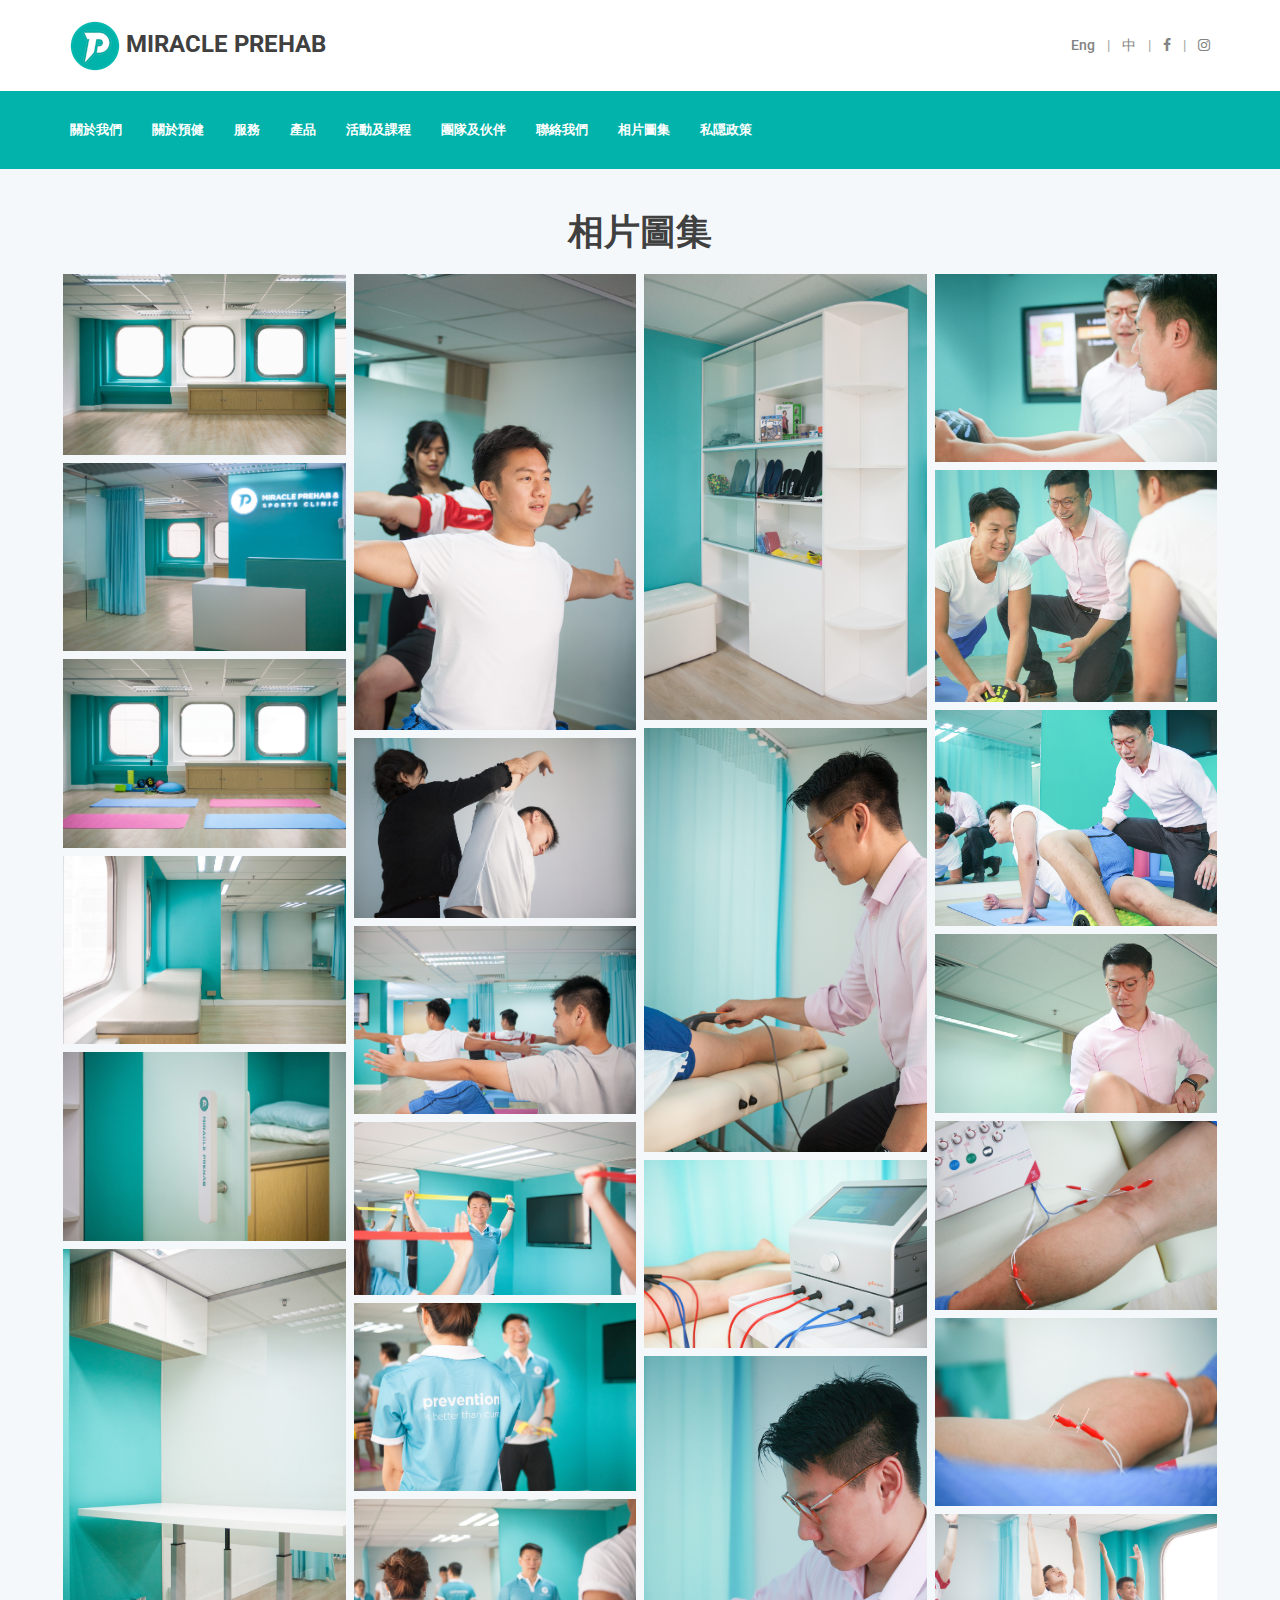
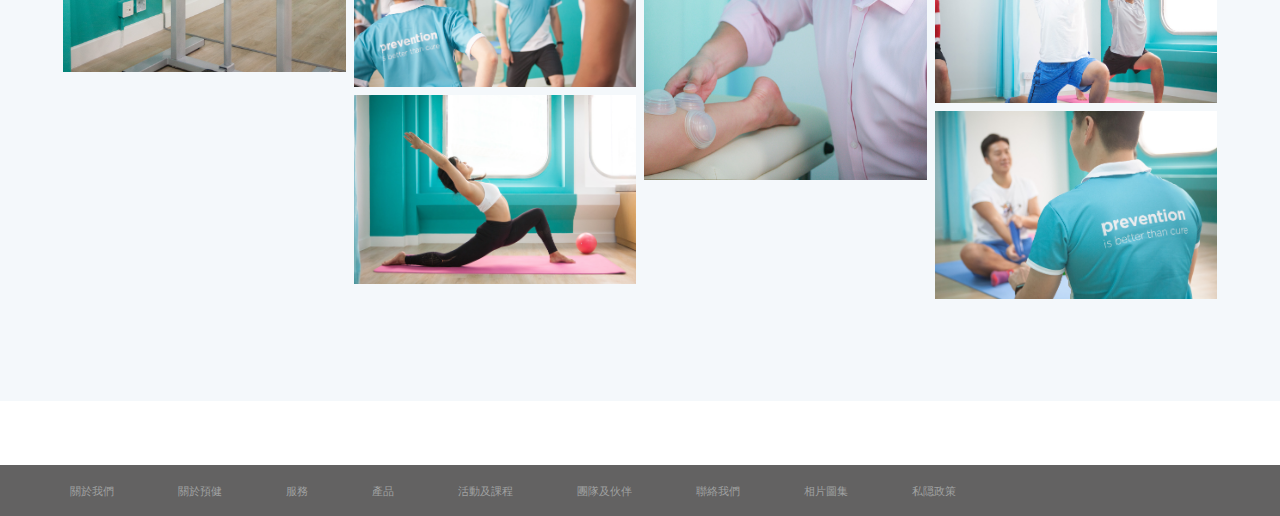
==== commit e02a821f: "commit" ====
--- a/gallery_ch.html
+++ b/gallery_ch.html
@@ -6,6 +6,10 @@
 <meta http-equiv="X-UA-Compatible" content="IE=edge">
 <meta name="description" content="Health medical template project">
 <meta name="viewport" content="width=device-width, initial-scale=1">
+<meta http-equiv="Cache-Control" content="no-cache, no-store, must-revalidate">
+<meta http-equiv="Pragma" content="no-cache">
+<meta http-equiv="Expires" content="0">
+
 <link rel="stylesheet" type="text/css" href="styles/bootstrap4/bootstrap.min.css">
 <link href="plugins/font-awesome-4.7.0/css/font-awesome.min.css" rel="stylesheet" type="text/css">
 <link rel="stylesheet" type="text/css" href="plugins/OwlCarousel2-2.2.1/owl.carousel.css">
@@ -78,7 +82,7 @@
                 <li class="menu_item"><a href="index_ch.html#professional">團隊及伙伴</a></li>
                 <li class="menu_item"><a href="index_ch.html#contactus">聯絡我們</a></li>
                 <li class="menu_item"><a href="#">相片圖集</a></li>
-                <li class="menu_item"><a href="privacy_ch.html">隱私聲明</a></li>
+                <li class="menu_item"><a href="privacy_ch.html">私隠政策</a></li>
                 <li class="menu_item"><a href="index_en.html">Eng</a> ｜ <a href="index_ch.html">中</a></li>
             </ul>
         </div>
@@ -138,7 +142,7 @@
                                                     <li><a href="index_ch.html#professional">團隊及伙伴</a></li>
                                                     <li><a href="index_ch.html#contactus">聯絡我們</a></li>
                                                     <li><a href="#">相片圖集</a></li>
-                                                    <li><a href="privacy_ch.html">隱私聲明</a></li>
+                                                    <li><a href="privacy_ch.html">私隠政策</a></li>
                                                 </ul>
                                             </nav>
                                         </div>
@@ -220,7 +224,7 @@
                                     <li><a href="index_ch.html#professional">團隊及伙伴</a></li>
                                     <li><a href="index_ch.html#contactus">聯絡我們</a></li>
                                     <li><a href="#">相片圖集</a></li>
-                                    <li><a href="privacy_ch.html">隱私聲明</a></li>
+                                    <li><a href="privacy_ch.html">私隠政策</a></li>
                                 </ul>
                             </nav>
                         </div>
